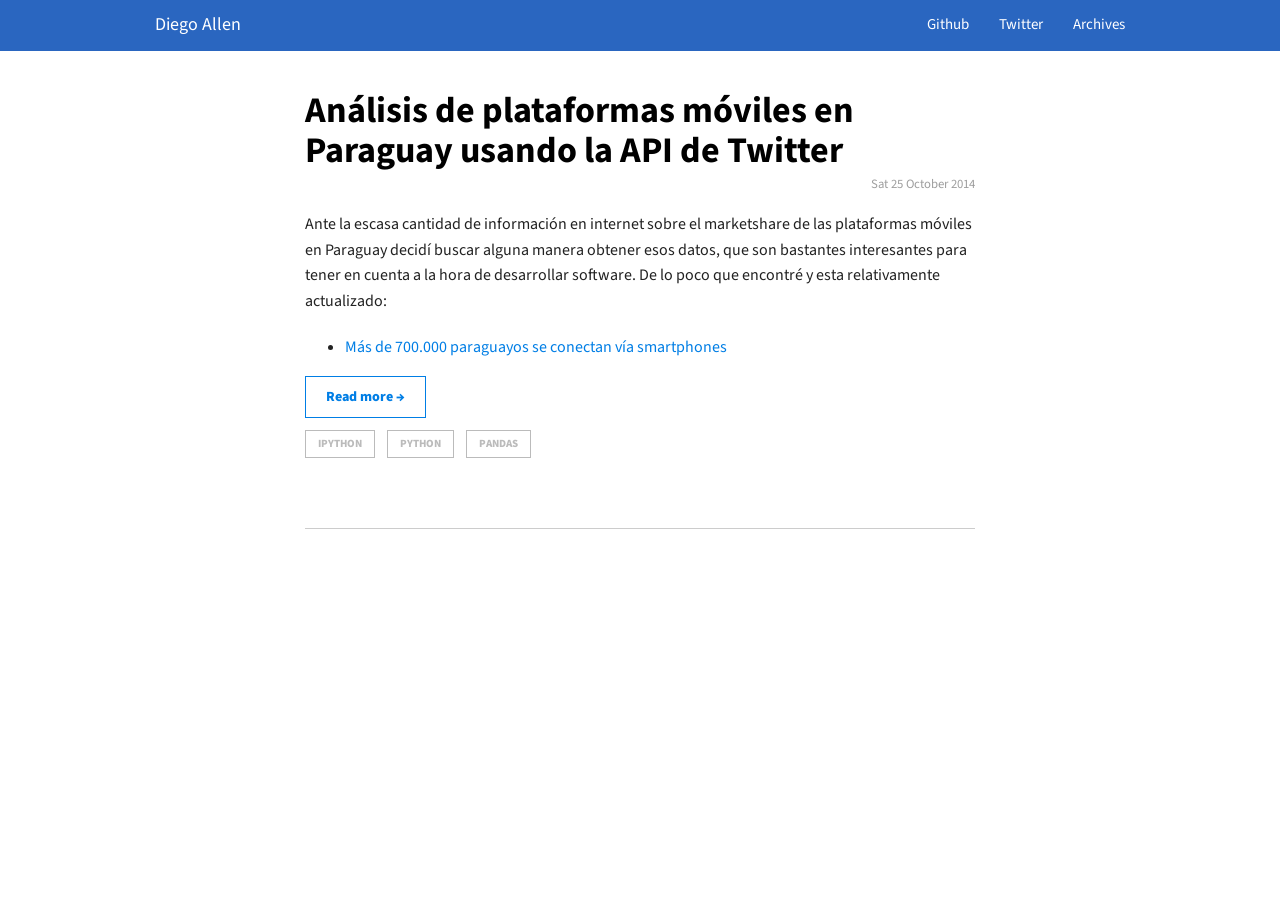
==== index.html @ 131317c7 "Update documentation" ====
<!DOCTYPE html>
<html lang="en">
    <head>
        <meta charset="utf-8">
        <meta http-equiv="X-UA-Compatible" content="IE=edge,chrome=1">
        <meta name="author" content="Diego Allen">
        <meta name="description" content="">
        <meta name="viewport" content="width=device-width">
        <title>Home | Diego Allen</title>

        <link rel="alternate" type="application/atom+xml" title="Diego Allen blog atom feed" href="/feeds/all.atom.xml" />
        <link href='http://fonts.googleapis.com/css?family=Source+Sans+Pro:300,400,700' rel='stylesheet' type='text/css'>

        <link rel="stylesheet" href="//netdna.bootstrapcdn.com/bootstrap/3.2.0/css/bootstrap.min.css">
        <!-- <link rel="stylesheet" href="//netdna.bootstrapcdn.com/font-awesome/4.0.3/css/font-awesome.css"> -->
        <link rel="stylesheet" href="/theme/css/pygments.css">
        <link rel="stylesheet" href="/theme/css/main.css">

    </head>

    <body>
        <header class="navbar navbar-static-top bs-docs-nav main-header">
            <div class="container">
                <div class="navbar-header">
                    <a class="navbar-brand" href="/" title="Home" class="title">Diego Allen</a></li>
                </div>
                <nav class="collapse navbar-collapse bs-navbar-collapse" role="navigation">
                    <ul class="nav navbar-nav navbar-right">
                            <li><a href="http://github.com/dalleng" title="dalleng's Github" rel="me">Github</a></li>
                            <li><a href="http://twitter.com/dalleng" title="dalleng Twitter" rel="me">Twitter</a></li>
                            <li><a href="/archives.html" title="Archive">Archives</a></li>
                    </ul>
                </nav>
            </div>
        </header>

<div class="container index">

  <article>
    <header>
      <h2><a href="/analisis-de-plataformas-moviles-en-paraguay-usando-la-api-de-twitter.html">Análisis de plataformas móviles en Paraguay usando la API de Twitter</a></h2>
      <time datetime="" title="2014-10-25T00:00:00" pubdate>Sat 25 October 2014</time>
    </header>

    <div class="article_content">
      
<div class="cell border-box-sizing text_cell rendered">
<div class="prompt input_prompt">
</div>
<div class="inner_cell">
<div class="text_cell_render border-box-sizing rendered_html">
<p>Ante la escasa cantidad de información en internet sobre el marketshare de las plataformas móviles en Paraguay decidí buscar alguna manera obtener esos datos, que son bastantes interesantes para tener en cuenta a la hora de desarrollar software. De lo poco que encontré y esta relativamente actualizado:</p>
<ul>
<li><a href="http://www.lanacion.com.py/articulo/114262-mas-de-700000-paraguayos-se-conectan-via-smartphones.html">Más de 700.000 paraguayos se conectan vía smartphones</a>
    </div>

    <div class="meta">
      <div>
        <a href="/analisis-de-plataformas-moviles-en-paraguay-usando-la-api-de-twitter.html" class="read_more">Read more &#8594;</a>
      </div>

      <div>
            <a href="/tag/ipython.html" class="tag">IPython</a>
            <a href="/tag/python.html" class="tag">python</a>
            <a href="/tag/pandas.html" class="tag">pandas</a>
      </div>

    </div>

  </article>
  <div class="separator"></div>

  <nav class="pagination row">
    <div class="col-xs-6 left">
    </div>
    <div class="col-xs-6 right">
    </div>
  </nav>

  </div>

</div>



<script>
  (function(i,s,o,g,r,a,m){i['GoogleAnalyticsObject']=r;i[r]=i[r]||function(){
  (i[r].q=i[r].q||[]).push(arguments)},i[r].l=1*new Date();a=s.createElement(o),
  m=s.getElementsByTagName(o)[0];a.async=1;a.src=g;m.parentNode.insertBefore(a,m)
  })(window,document,'script','//www.google-analytics.com/analytics.js','ga');

  ga('create', 'UA-56087895-1', 'auto');
  ga('send', 'pageview');

</script>

    </body>
</html>
---- theme/css/pygments.css ----
/*
 * GitHub style for Pygments syntax highlighter, for use with Jekyll
 * Courtesy of GitHub.com
 */

.highlight .c { color: #999988; font-style: italic; }
.highlight .err { color: #a61717; background-color: #e3d2d2; }
.highlight .k { font-weight: bold; }
.highlight .o { font-weight: bold; }
.highlight .cm { color: #999988; font-style: italic; }
.highlight .cp { color: #999999; font-weight: bold; }
.highlight .c1 { color: #999988; font-style: italic; }
.highlight .cs { color: #999999; font-weight: bold; font-style: italic; }
.highlight .gd { color: #000000; background-color: #ffdddd; }
.highlight .gd .x { color: #000000; background-color: #ffaaaa; }
.highlight .ge { font-style: italic; }
.highlight .gr { color: #aa0000; }
.highlight .gh { color: #999999; }
.highlight .gi { color: #000000; background-color: #ddffdd; }
.highlight .gi .x { color: #000000; background-color: #aaffaa; }
.highlight .go { color: #888888; }
.highlight .gp { color: #555555; }
.highlight .gs { font-weight: bold; }
.highlight .gu { color: #800080; font-weight: bold; }
.highlight .gt { color: #aa0000; }
.highlight .kc { font-weight: bold; }
.highlight .kd { font-weight: bold; }
.highlight .kn { font-weight: bold; }
.highlight .kp { font-weight: bold; }
.highlight .kr { font-weight: bold; }
.highlight .kt { color: #445588; font-weight: bold; }
.highlight .m { color: #009999; }
.highlight .s { color: #dd1144; }
.highlight .n { color: #333333; }
.highlight .na { color: teal; }
.highlight .nb { color: #0086b3; }
.highlight .nc { color: #445588; font-weight: bold; }
.highlight .no { color: teal; }
.highlight .ni { color: purple; }
.highlight .ne { color: #990000; font-weight: bold; }
.highlight .nf { color: #990000; font-weight: bold; }
.highlight .nn { color: #555555; }
.highlight .nt { color: navy; }
.highlight .nv { color: teal; }
.highlight .ow { font-weight: bold; }
.highlight .w { color: #bbbbbb; }
.highlight .mf { color: #009999; }
.highlight .mh { color: #009999; }
.highlight .mi { color: #009999; }
.highlight .mo { color: #009999; }
.highlight .sb { color: #dd1144; }
.highlight .sc { color: #dd1144; }
.highlight .sd { color: #dd1144; }
.highlight .s2 { color: #dd1144; }
.highlight .se { color: #dd1144; }
.highlight .sh { color: #dd1144; }
.highlight .si { color: #dd1144; }
.highlight .sx { color: #dd1144; }
.highlight .sr { color: #009926; }
.highlight .s1 { color: #dd1144; }
.highlight .ss { color: #990073; }
.highlight .bp { color: #999999; }
.highlight .vc { color: teal; }
.highlight .vg { color: teal; }
.highlight .vi { color: teal; }
.highlight .il { color: #009999; }
.highlight .gc { color: #999; background-color: #EAF2F5; }
---- theme/css/main.css ----
body {
  margin: 0;
  padding: 0;
  font: 15px 'Source Sans Pro', sans-serif;
  line-height: 1.6em;
  color: #222222;
  text-rendering: optimizeLegibility;
  -webkit-font-smoothing: antialiased;
}
a {
  color: #007ee5;
  text-decoration: none;
}
a:hover {
  color: #007ee5;
  text-decoration: none;
}
header.main-header {
  background: none repeat scroll 0% 0% #2A66C0;
}
header.main-header a {
  color: #fff;
}
header.main-header .container {
  max-width: 1000px;
}
header.main-header .container nav a:hover {
  background-color: #2A66C0;
}
article {
  margin: 0;
}
article header {
  margin-bottom: 20px;
  padding-bottom: 20px;
}
article header h1 {
  margin-bottom: 2px;
  font-weight: 700;
  color: #000;
}
article header time {
  color: #9E9E9E;
  font-size: 0.85em;
  float: right;
}
article p {
  font-size: 16px;
  margin-bottom: 20px;
  line-height: 1.6em;
}
article ul,
article ol {
  margin-top: 0px;
  margin-bottom: 25px;
}
article li {
  font-size: 16px;
  line-height: 1.6em;
}
article a:hover {
  text-decoration: underline;
}
article blockquote {
  border-left: 2px solid #c7c7cc;
  color: #666;
  margin: 30px 0;
  padding: 0 0 0 25px;
}
article img {
  max-width: 100%;
}
article code {
  color: #333;
  background-color: #f5f5f5;
  border: 1px solid #ccc;
  border-radius: 0;
  font-size: 13px;
}
article pre {
  border-radius: 0;
}
article pre code {
  border: none;
}
article .anchor-link {
  display: none;
  maring-left: 10px;
  color: #DDD;
}
article .anchor-link:hover {
  color: #000;
}
article .meta {
  font-size: 11px;
}
article .meta a:hover {
  text-decoration: none;
}
article .meta div {
  margin-bottom: 20px;
  display: block;
}
article .meta a.tag {
  margin: 0 10px 10px 0;
  padding: 1px 12px;
  display: inline-block;
  text-transform: uppercase;
  font-weight: 800;
  font-size: 11px;
  color: #BBB;
  border: 1px solid #BBB;
}
article .meta a.tag:hover {
  background: #BBB;
  color: #FFF;
}
article .meta a.read_more,
article .meta a.comments_btn {
  font-size: 14px;
  font-weight: 800;
  padding: 10px 20px;
  color: #007EE5;
  background: #FFF;
  border: 1px solid #007EE5;
}
article .meta a.read_more:hover,
article .meta a.comments_btn:hover {
  color: #FFF;
  background: #007EE5;
}
.index {
  max-width: 700px;
}
.index article header h2 {
  font-size: 36px;
  margin-bottom: 2px;
  font-weight: 700;
}
.index article header h2 a {
  color: #000;
}
.index article header h2 a:hover {
  color: #007ee5;
  text-decoration: none;
}
.index .separator {
  padding: 40px 0 0 0;
  margin: 0 0 40px 0;
  height: 10px;
  border-bottom: solid 1px #CCC;
}
.index .pagination {
  display: block;
  margin-bottom: 100px;
}
.index .pagination .left {
  text-align: right;
}
.index .pagination .right {
  text-align: left;
}
.index .pagination a {
  display: inline-block;
  border: 2px solid #007EE5;
  margin: 0 5px;
  padding: 8px 20px;
  font-weight: bold;
  color: #007EE5;
}
.index .pagination a:hover {
  color: #FFF;
  background: #007EE5;
}
.post {
  max-width: 900px;
}
.post h2:before {
  content: "# ";
  font-weight: bold;
  color: #DDD;
}
.post h3:before {
  content: "## ";
  font-weight: bold;
  color: #DDD;
}
.post h4:before {
  content: "### ";
  font-weight: bold;
  color: #DDD;
}
.post #disqus_thread {
  max-width: 100%;
}
.post article .meta {
  margin: 50px 0 100px;
}
.list {
  max-width: 700px;
}
.list ul.double-list {
  margin: 0 auto 60px;
  padding: 0;
  list-style-type: none;
}
.list ul.double-list li {
  padding: 5px 0;
}
.list ul.double-list li h2 {
  font-size: 1em;
  display: inline;
  font-weight: normal;
}
.list ul.double-list li span {
  font-family: sans-serif;
  text-transform: uppercase;
  text-align: right;
  float: right;
  padding-top: 3px;
  font-size: 12px;
  color: #999;
}
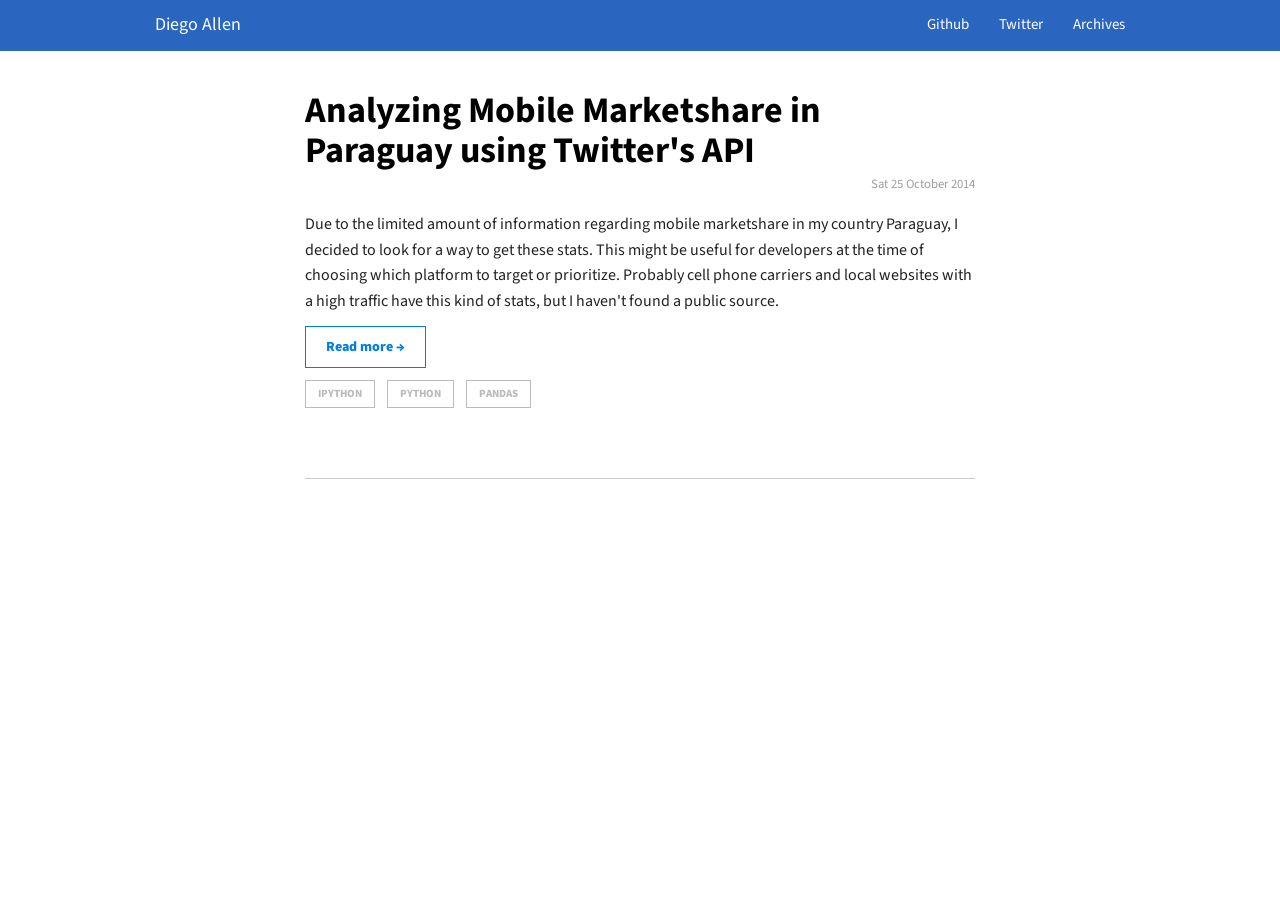
==== commit b680228b: "Update documentation" ====
--- a/index.html
+++ b/index.html
@@ -38,7 +38,7 @@
 
   <article>
     <header>
-      <h2><a href="/analisis-de-plataformas-moviles-en-paraguay-usando-la-api-de-twitter.html">Análisis de plataformas móviles en Paraguay usando la API de Twitter</a></h2>
+      <h2><a href="/analyzing-mobile-marketshare-in-paraguay-using-twitters-api.html">Analyzing Mobile Marketshare in Paraguay using Twitter's API</a></h2>
       <time datetime="" title="2014-10-25T00:00:00" pubdate>Sat 25 October 2014</time>
     </header>
 
@@ -49,14 +49,12 @@
 </div>
 <div class="inner_cell">
 <div class="text_cell_render border-box-sizing rendered_html">
-<p>Ante la escasa cantidad de información en internet sobre el marketshare de las plataformas móviles en Paraguay decidí buscar alguna manera obtener esos datos, que son bastantes interesantes para tener en cuenta a la hora de desarrollar software. De lo poco que encontré y esta relativamente actualizado:</p>
-<ul>
-<li><a href="http://www.lanacion.com.py/articulo/114262-mas-de-700000-paraguayos-se-conectan-via-smartphones.html">Más de 700.000 paraguayos se conectan vía smartphones</a>
+<p>Due to the limited amount of information regarding mobile marketshare in my country Paraguay, I decided to look for a way to get these stats. This might be useful for developers at the time of choosing which platform to target or prioritize. Probably cell phone carriers and local websites with a high traffic have this kind of stats, but I haven&#39;t found a public source.</p>
     </div>
 
     <div class="meta">
       <div>
-        <a href="/analisis-de-plataformas-moviles-en-paraguay-usando-la-api-de-twitter.html" class="read_more">Read more &#8594;</a>
+        <a href="/analyzing-mobile-marketshare-in-paraguay-using-twitters-api.html" class="read_more">Read more &#8594;</a>
       </div>
 
       <div>
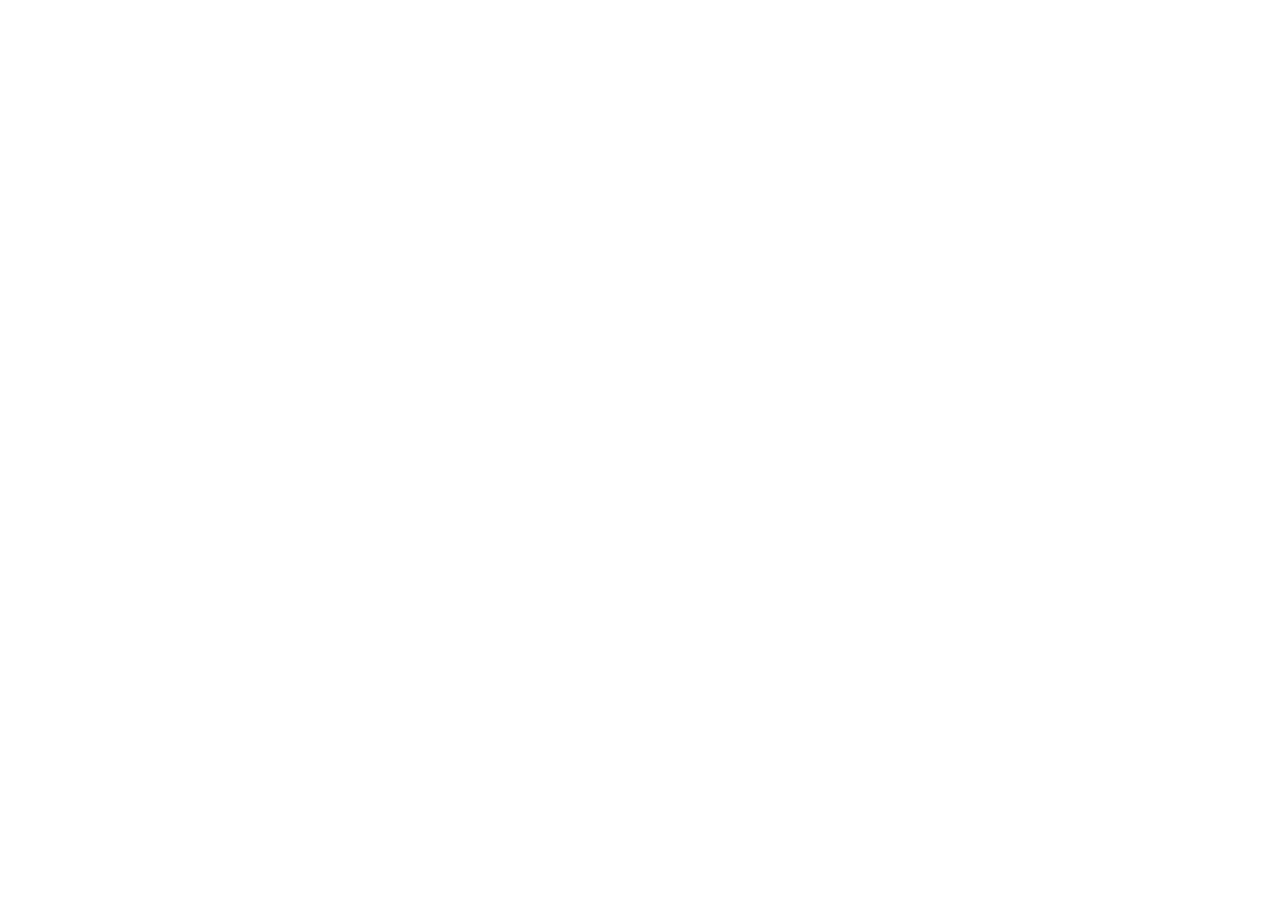
==== commit f813aadf: "Delete old blog. Redirect to about.diegoallen.me" ====
--- a/index.html
+++ b/index.html
@@ -1,96 +1,17 @@
 <!DOCTYPE html>
 <html lang="en">
-    <head>
-        <meta charset="utf-8">
-        <meta http-equiv="X-UA-Compatible" content="IE=edge,chrome=1">
-        <meta name="author" content="Diego Allen">
-        <meta name="description" content="">
-        <meta name="viewport" content="width=device-width">
-        <title>Home | Diego Allen</title>
-
-        <link rel="alternate" type="application/atom+xml" title="Diego Allen blog atom feed" href="/feeds/all.atom.xml" />
-        <link href='http://fonts.googleapis.com/css?family=Source+Sans+Pro:300,400,700' rel='stylesheet' type='text/css'>
-
-        <link rel="stylesheet" href="//netdna.bootstrapcdn.com/bootstrap/3.2.0/css/bootstrap.min.css">
-        <!-- <link rel="stylesheet" href="//netdna.bootstrapcdn.com/font-awesome/4.0.3/css/font-awesome.css"> -->
-        <link rel="stylesheet" href="/theme/css/pygments.css">
-        <link rel="stylesheet" href="/theme/css/main.css">
-
-    </head>
-
-    <body>
-        <header class="navbar navbar-static-top bs-docs-nav main-header">
-            <div class="container">
-                <div class="navbar-header">
-                    <a class="navbar-brand" href="/" title="Home" class="title">Diego Allen</a></li>
-                </div>
-                <nav class="collapse navbar-collapse bs-navbar-collapse" role="navigation">
-                    <ul class="nav navbar-nav navbar-right">
-                            <li><a href="http://github.com/dalleng" title="dalleng's Github" rel="me">Github</a></li>
-                            <li><a href="http://twitter.com/dalleng" title="dalleng Twitter" rel="me">Twitter</a></li>
-                            <li><a href="/archives.html" title="Archive">Archives</a></li>
-                    </ul>
-                </nav>
-            </div>
-        </header>
-
-<div class="container index">
-
-  <article>
-    <header>
-      <h2><a href="/analyzing-mobile-marketshare-in-paraguay-using-twitters-api.html">Analyzing Mobile Marketshare in Paraguay using Twitter's API</a></h2>
-      <time datetime="" title="2014-10-25T00:00:00" pubdate>Sat 25 October 2014</time>
-    </header>
-
-    <div class="article_content">
-      
-<div class="cell border-box-sizing text_cell rendered">
-<div class="prompt input_prompt">
-</div>
-<div class="inner_cell">
-<div class="text_cell_render border-box-sizing rendered_html">
-<p>Due to the limited amount of information regarding mobile marketshare in my country Paraguay, I decided to look for a way to get these stats. This might be useful for developers at the time of choosing which platform to target or prioritize. Probably cell phone carriers and local websites with a high traffic have this kind of stats, but I haven&#39;t found a public source.</p>
-    </div>
-
-    <div class="meta">
-      <div>
-        <a href="/analyzing-mobile-marketshare-in-paraguay-using-twitters-api.html" class="read_more">Read more &#8594;</a>
-      </div>
-
-      <div>
-            <a href="/tag/ipython.html" class="tag">IPython</a>
-            <a href="/tag/python.html" class="tag">python</a>
-            <a href="/tag/pandas.html" class="tag">pandas</a>
-      </div>
-
-    </div>
-
-  </article>
-  <div class="separator"></div>
-
-  <nav class="pagination row">
-    <div class="col-xs-6 left">
-    </div>
-    <div class="col-xs-6 right">
-    </div>
-  </nav>
-
-  </div>
-
-</div>
-
-
-
-<script>
-  (function(i,s,o,g,r,a,m){i['GoogleAnalyticsObject']=r;i[r]=i[r]||function(){
-  (i[r].q=i[r].q||[]).push(arguments)},i[r].l=1*new Date();a=s.createElement(o),
-  m=s.getElementsByTagName(o)[0];a.async=1;a.src=g;m.parentNode.insertBefore(a,m)
-  })(window,document,'script','//www.google-analytics.com/analytics.js','ga');
-
-  ga('create', 'UA-56087895-1', 'auto');
-  ga('send', 'pageview');
-
-</script>
-
-    </body>
-</html>+<head>
+    <meta charset="UTF-8">
+    <meta http-equiv="X-UA-Compatible" content="IE=edge">
+    <meta name="viewport" content="width=device-width, initial-scale=1.0">
+    <title>Redirecting...</title>
+    <script>
+        document.addEventListener('DOMContentLoaded', function() {
+            window.location.href = 'http://about.diegoallen.me';
+        });
+    </script>
+</head>
+<body>
+    <p>If you are not redirected, <a href="http://about.diegoallen.me">click here</a>.</p>
+</body>
+</html>
